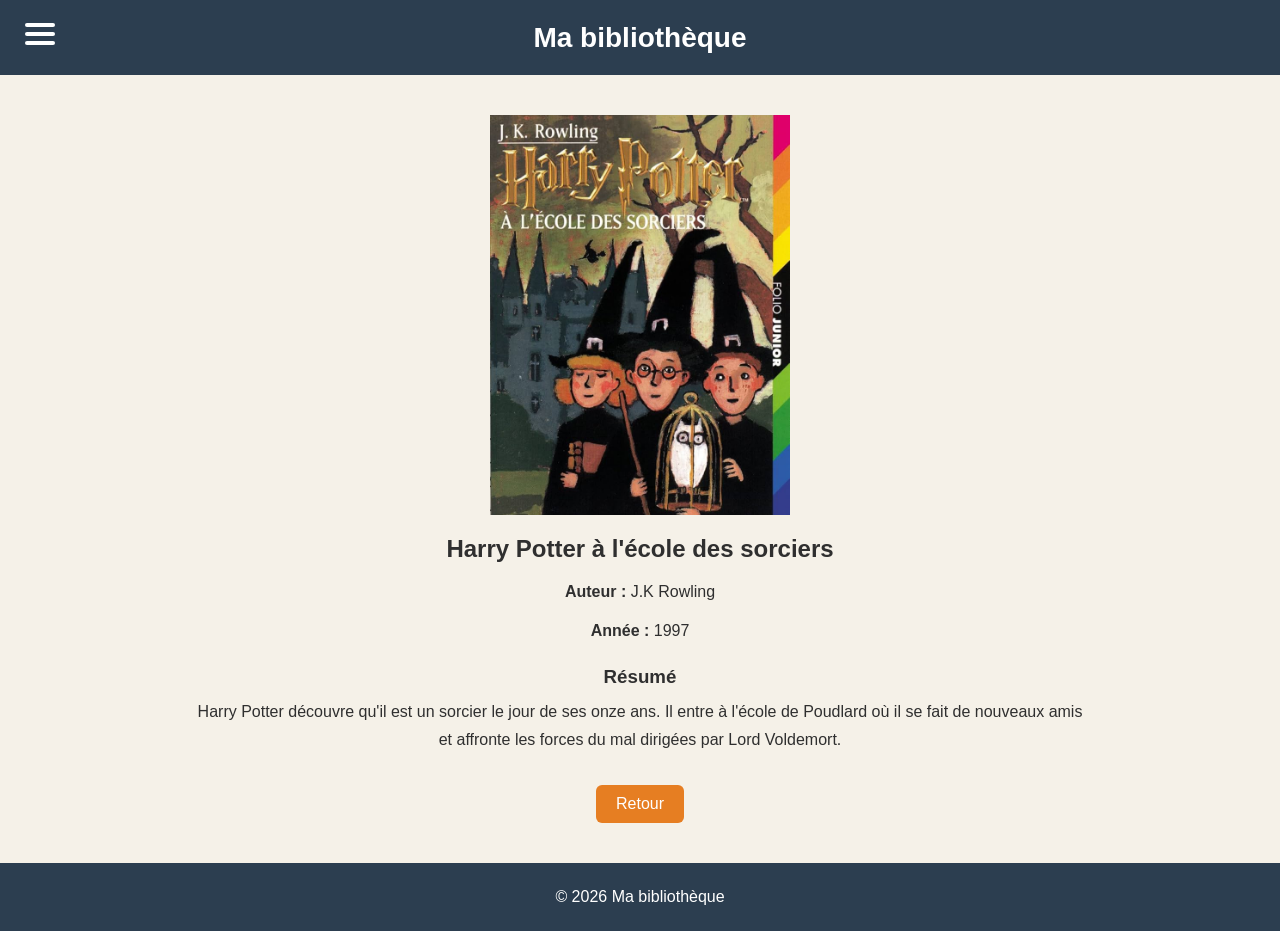
==== détail-harry-potter.html @ d77358c4 "Premier commit" ====
<!DOCTYPE html>
<html lang="fr">
    <head>
        <meta charset="UTF-8">
        <meta name="viewport" content="width=device-width, initial-scale=1.0">
        <title>Harry Potter</title>
        <link rel="stylesheet" href="style.css">
    </head>
    <body>
        <header class="header">
            <input type="checkbox" id="menu-toggle">
            <label for="menu-toggle" class="burger">
                <span></span>
                <span></span>
                <span></span>
            </label>
            <nav class="menu">
                <a href="index.html">Accueil</a>
                <a href="contact.html">Contact</a>
            </nav>
            <h1>Ma bibliothèque</h1>
        </header>
        <main class="page-detail">
            <section class="detail-livre">
                <div class="detail-image">
                    <img src="harrypotter.jpg" alt="Harry Potter">
                </div>
                <div class="detail-contenu">
                    <h2>Harry Potter à l'école des sorciers</h2>
                    <p><strong>Auteur :</strong> J.K Rowling</p>
                    <p><strong>Année :</strong> 1997</p>
                    <h3>Résumé</h3>
                    <p>Harry Potter découvre qu'il est un sorcier le jour de ses onze ans. Il entre à l'école de Poudlard où il se fait de nouveaux amis et affronte les forces du mal dirigées par Lord Voldemort.</p>
                    <a href="index.html" class="retour">Retour</a>
                </div>
            </section>
        </main>
        <footer class="footer">
            <p>&copy; 2026 Ma bibliothèque</p>
        </footer>
    </body>
</html>
---- style.css ----
* {
    margin: 0;
    padding: 0;
    box-sizing: border-box;
}
body {
    font-family: Arial, Helvetica, sans serif;
    background-color: #f5f1e8;
    color: #2f2f2f;
}
/* header */
.header {
    position: relative;
    display: flex;
    justify-content: center;
    align-items: center;
    min-height: 75px;
    padding: 10px 20px;
    background-color: #2c3e50;
    color: white;
}
.header h1 {
    font-size: 28px;
    margin: 0;
}
/* Cacher la case de menu */
#menu-toggle {
    display: none;
}
/* Menu burger */
.burger {
    position: absolute;
    top: 23px;
    left: 25px;
    z-index: 30;
    display: flex;
    flex-direction: column;
    gap: 5px;
    cursor: pointer;
}
.burger span {
    display: block;
    width: 30px;
    height: 4px;
    background-color: white;
    border-radius: 5px;
}
/* Menu latéral caché */
.menu {
    position: fixed;
    top: 0;
    left: -260px;
    z-index: 20;
    display: flex;
    flex-direction: column;
    align-items: flex-start;
    gap: 15px; 
    width: 240px;
    height: 100vh;
    padding: 95px 25px 30px;
    background-color: #2c3e50;
    transition: left 0.3s ease;
}
/* Liens invisible tant que le menu est fermé */
.menu a {
    display: block;
    width: 100%;
    padding: 12px;
    color: white;
    text-decoration: none;
    font-weight: bold;
    border-radius: 6px;
}
.menu a:hover {
    background-color: #e67e22;
}
/* Ouverture du menu */
#menu-toggle:checked ~ .menu {
    left: 0;
}
/* Introduction */
.introduction {
    text-align: center;
    max-width: 900px;
    margin: 30px auto;
}
.introduction h2{
    margin-bottom: 15px;
}
.introduction p {
    line-height: 1.6;
}
/* Livres sur une ligne horizontale */
.livres {
    display: flex;
    flex-direction: row;
    justify-content: center;
    align-items: stretch;
    flex-wrap: nowrap;
    gap: 25px;
    width: 95%;
    max-width: 1200px;
    margin: 40px auto;
}
.carte-livre {
    display: flex;
    flex-direction: column;
    flex: 1 1 0;
    min-width: 0;
    max-width: 320;
    background-color: white;
    border-radius: 12px;
    overflow: hidden;
    text-align: center;
}
/* images de même taille */
.carte-livre img {
    width: 100%;
    height: 300px;
    object-fit: cover;
    display: block;
}
/* Contenu des cartes */
.contenu-carte {
    display: flex;
    flex-direction: column;
    align-items: center;
    padding: 20px;
}
.contenu-carte h2 {
    margin-bottom: 12px;
}
.contenu-carte p {
    margin-bottom: 10px;
}
/* Bouton détail sur les trois cartes */
.bouton {
    display: inline-block;
    margin-top: 15px;
    padding: 10px 22px;
    background-color: #e67e22;
    color: white;
    text-decoration: none;
    font-weight: bold;
    border-radius: 6px;
}
.bouton:hover {
    background-color: #c96813;
}
/* Autres sections */
.presentation,
.contact-rapide {
    max-width: 1000px;
    margin: 0 auto 40px;
    padding: 30px;
    text-align: center;
    border-radius: 12px;
}
.presentation {
    background-color: #ffffff;
}
/* Footer */
.footer {
    padding: 25px;
    background-color: #2c3e50;
    color: white;
    text-align: center;
}
/* Téléphone */
@media screen and (max-width: 700px) {
    .header h1 {
        font-size: 25px;
    }
    .burger {
        left: 20px;
    }
    .livres {
        display: flex;
        flex-direction: row;
        justify-content: center;
        align-items: stretch;
        flex-wrap: nowrap;
        gap: 25px;
        width: 95%;
        max-width: 1200px;
        margin: 40px auto;
    }
}
/* Conteneur de la page détail */
.detail-livre {
    max-width: 900px;
    margin: 40px auto;
    text-align: center;
}
/*Image */
.detail-livre img {
    width: 300px;
    height: 400px;
    object-fit: cover;
    display: block;
    margin: 0 auto 20px;
}
/* Titre */
.detail-livre h1 {
    margin: 8px 0;
    line-height: 1.6;
}
/* Bouton */
.retour {
    display: inline-block;
    margin-top: 20px;
    padding: 10px 20px;
    background: #e67e22;
    color: white;
    text-decoration: none;
    border-radius: 6px;
}
.detail-contenu p {
    margin: 10px 0;
    line-height: 1.8;
}
.detail-contenu h2 {
    margin-bottom: 15px;
}
.detail-contenu h3 {
    margin: 20px 0 10px;
}
/* Section à propos */
.apropos {
    width: 90%;
    max-width: 800px;
    margin: 40px auto;
    padding: 30px;
    background-color: white;
    border-radius: 12px;
    text-align: center;
}
.apropos h2 {
    margin-bottom: 18px;
}
.apropos p {
    max-width: 700px;
    margin: 0 auto 25px;
    line-height: 1.8;
}
/* Section contact */
.contact {
    text-align: center;
    line-height: 1.8;
    margin-top: 50px;
}
.contact p {
    line-height: 1.8;
    margin-bottom: 12px;
}
/* page contact */
.page-contact {
    width: 90%;
    max-width: 800px;
    margin: 50px auto;
}
.formulaire-contact {
    padding: 40px;
    background-color: white;
    border-radius: 12px;
    text-align: center;
    box-shadow: 0 5px 15px rgba(0, 0, 0, 0.15);
}
.formulaire-contact h2 {
    margin-bottom: 15px;
    color: #2c3e50;
    font-size: 32px;
}
.formulaire-contact > p {
    margin-bottom: 30px;
    line-height: 1.6;
}
form {
    display: flex;
    flex-direction: column;
    gap: 20px;
}
.champ {
    display: flex;
    flex-direction: column;
    align-items: flex-start;
}
.champ label {
    margin-bottom: 8px;
    font-weight: bold;
    color: #2c3e50;
}
.champ input,
.champ textarea {
    width: 100%;
    padding: 12px;
    border: 1px solid #b7b7b7;
    border-radius: 6px;
    font-family: Arial, Helvetica, sans-serif;
    font-size: 16px;
}
.champ textarea {
    resize: vertical;
}
.champ input:focus,
.champ textarea:focus {
    outline: 2px solid #e67e22;
    border-color:transparent;
}
.bouton-envoyer {
    align-self: center;
    padding: 12px 28px;
    border: none;
    border-radius: 6px;
    background-color: #e67e22;
    color: white;
    font-size: 16px;
    font-weight: bold;
    cursor: pointer;
}
.bouton-envoyer:hover {
    background-color: #c96813;
}
@media screen and (max-width: 700px) {
    .formulaire-contact {
        padding: 25px;
    }
    .formulaire-contact h2 {
        font-size: 27px;
    }
}
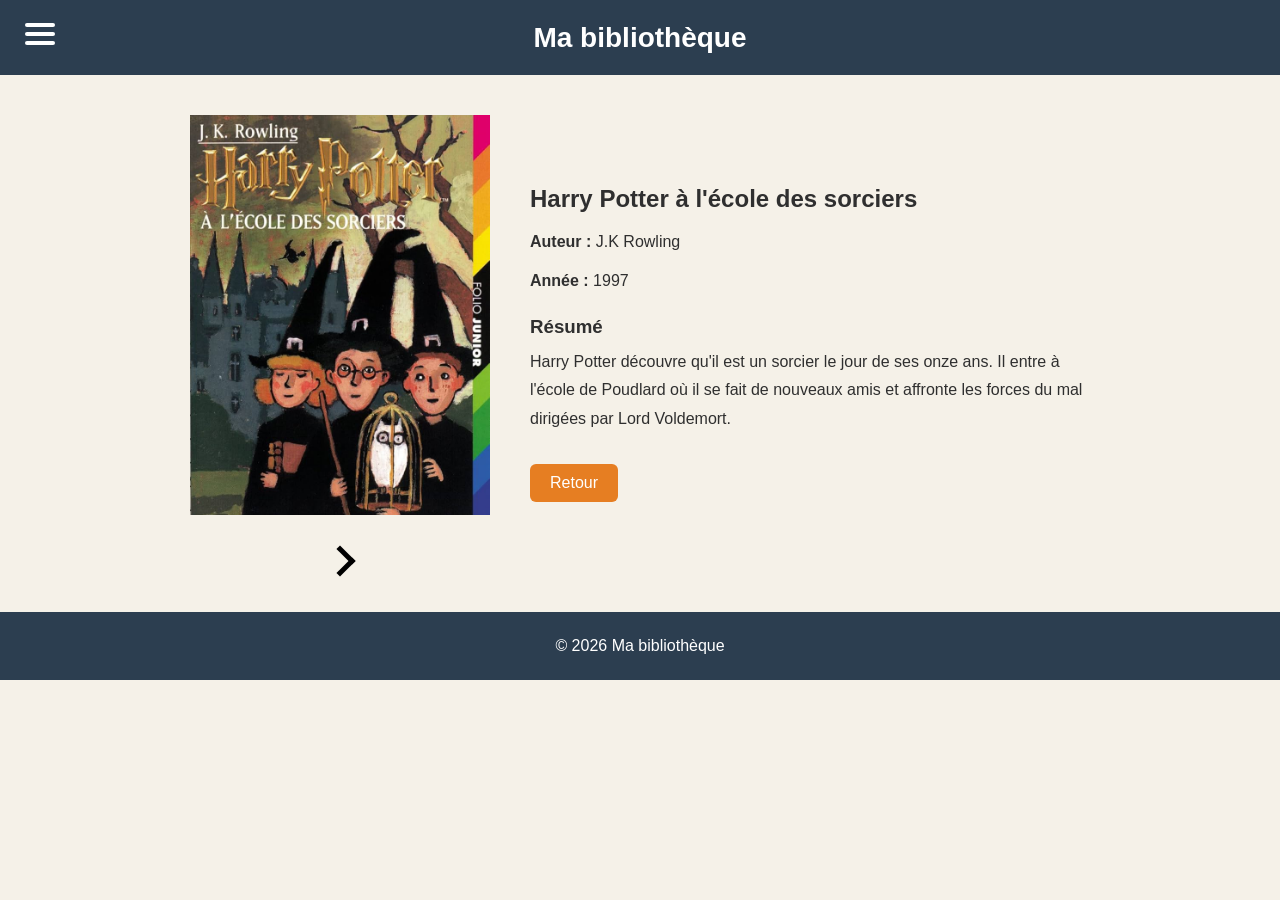
==== commit 5ec4eb15: "J'ai ajouté les modifications demandées pour les pages détails des livres, j'ai mis les images à gau" ====
--- a/détail-harry-potter.html
+++ b/détail-harry-potter.html
@@ -16,14 +16,21 @@
             </label>
             <nav class="menu">
                 <a href="index.html">Accueil</a>
-                <a href="contact.html">Contact</a>
+                <a href="nous-contacter.html">Nous contacter</a>
             </nav>
             <h1>Ma bibliothèque</h1>
         </header>
         <main class="page-detail">
             <section class="detail-livre">
-                <div class="detail-image">
-                    <img src="harrypotter.jpg" alt="Harry Potter">
+                <div class="image-fleche">
+                <input type="checkbox" id="fleche">
+                    <div class="detail-image">
+                        <img src="harrypotter.jpg" alt="Harry Potter">
+                    </div>
+                    <div class="detail-premiere-de-couverture">
+                        <img src="harrypotter-derriere.jpg" alt="Harry Potter">
+                    </div>
+                    <label for="fleche" class="bouton-fleche"></label>
                 </div>
                 <div class="detail-contenu">
                     <h2>Harry Potter à l'école des sorciers</h2>
--- a/style.css
+++ b/style.css
@@ -93,30 +93,30 @@
 /* Livres sur une ligne horizontale */
 .livres {
     display: flex;
-    flex-direction: row;
-    justify-content: center;
-    align-items: stretch;
-    flex-wrap: nowrap;
     gap: 25px;
-    width: 95%;
-    max-width: 1200px;
     margin: 40px auto;
+    padding: 15px 25px; 
+    overflow-x: auto;
+    overflow-y: hidden;
+    box-sizing: border-box;
 }
 .carte-livre {
     display: flex;
     flex-direction: column;
-    flex: 1 1 0;
-    min-width: 0;
-    max-width: 320;
+    flex: 0 0 300px;
+    min-width: 300;
+    min-height: 500px;
     background-color: white;
     border-radius: 12px;
     overflow: hidden;
     text-align: center;
+    box-shadow: 0 5px 15px rgba(0, 0, 0, 0.15);
+    scroll-snap-align: start;
 }
 /* images de même taille */
 .carte-livre img {
     width: 100%;
-    height: 300px;
+    height: 320px;
     object-fit: cover;
     display: block;
 }
@@ -125,9 +125,11 @@
     display: flex;
     flex-direction: column;
     align-items: center;
+    flex-grow: 1;
     padding: 20px;
 }
 .contenu-carte h2 {
+    min-height: 70px;
     margin-bottom: 12px;
 }
 .contenu-carte p {
@@ -136,7 +138,7 @@
 /* Bouton détail sur les trois cartes */
 .bouton {
     display: inline-block;
-    margin-top: 15px;
+    margin-top: 30px;
     padding: 10px 22px;
     background-color: #e67e22;
     color: white;
@@ -190,7 +192,9 @@
 .detail-livre {
     max-width: 900px;
     margin: 40px auto;
-    text-align: center;
+    display: flex;
+    align-items: center;
+    gap: 40px;
 }
 /*Image */
 .detail-livre img {
@@ -199,6 +203,32 @@
     object-fit: cover;
     display: block;
     margin: 0 auto 20px;
+}
+.detail-premiere-de-couverture {
+    display: none;
+}
+    #fleche:checked ~ .detail-image {
+        display: none;
+}
+    #fleche:checked ~ .detail-premiere-de-couverture {
+        display: block;
+    }
+.image-fleche {
+    display: flex;
+    flex-direction: column;
+    align-items: center;
+}
+.bouton-fleche {
+    width: 22px;
+    height: 22px;
+    border-top: 5px solid black;
+    border-right: 5px solid black;
+    transform: rotate(45deg);
+    cursor: pointer;
+    margin-top: 15px;
+}
+#fleche {
+    display: none;
 }
 /* Titre */
 .detail-livre h1 {
@@ -328,4 +358,67 @@
     .formulaire-contact h2 {
         font-size: 27px;
     }
+}
+/* Liste verticale sous le carrousel */
+.liste-livres {
+    width: 90%;
+    max-width: 1000px;
+    margin: 60px auto;
+}
+.liste-livres > h2{
+    margin-bottom: 30px;
+    text-align: center;
+    font-size: 32px;
+}
+.livre-horizontal {
+    display: flex;
+    align-items: center;
+    gap: 30px;
+    margin-bottom: 25px;
+    padding: 20px;
+    background-color: white;
+    border-radius: 12px;
+    box-shadow: 0 5px 15px rgba(0, 0, 0, 0.12);
+}
+/* Toutes les images ont la même taille */
+.livre-horizontal img {
+    width: 170px;
+    height: 230px;
+    flex-shrink: 0;
+    object-fit: cover;
+    border-radius: 8px;
+}
+.info-livre {
+    display: flex;
+    flex-direction: column;
+    justify-content: center;
+    flex: 1;
+    text-align: center;
+    align-items: center;
+}
+.info-livre h3 {
+    margin-bottom: 15px;
+    font-size: 25px;
+}
+.info-livre p {
+    margin-bottom: 10px;
+    line-height: 1.5;
+}
+/*Ici, le bouton ne doit pas utiliser mergin-top: auto */
+.info-livre .bouton {
+    margin-top: 15px;
+}
+/* Téléphone */
+@media screen and (max-wodth: 650px) {
+    .livre-horizontal {
+        flex-direction: column;
+        text-align: center;
+    }
+    .info-livre {
+        align-items: center;
+    }
+    .livre-horizontal img {
+        width: 200px;
+        height: 280;
+    }
 }
